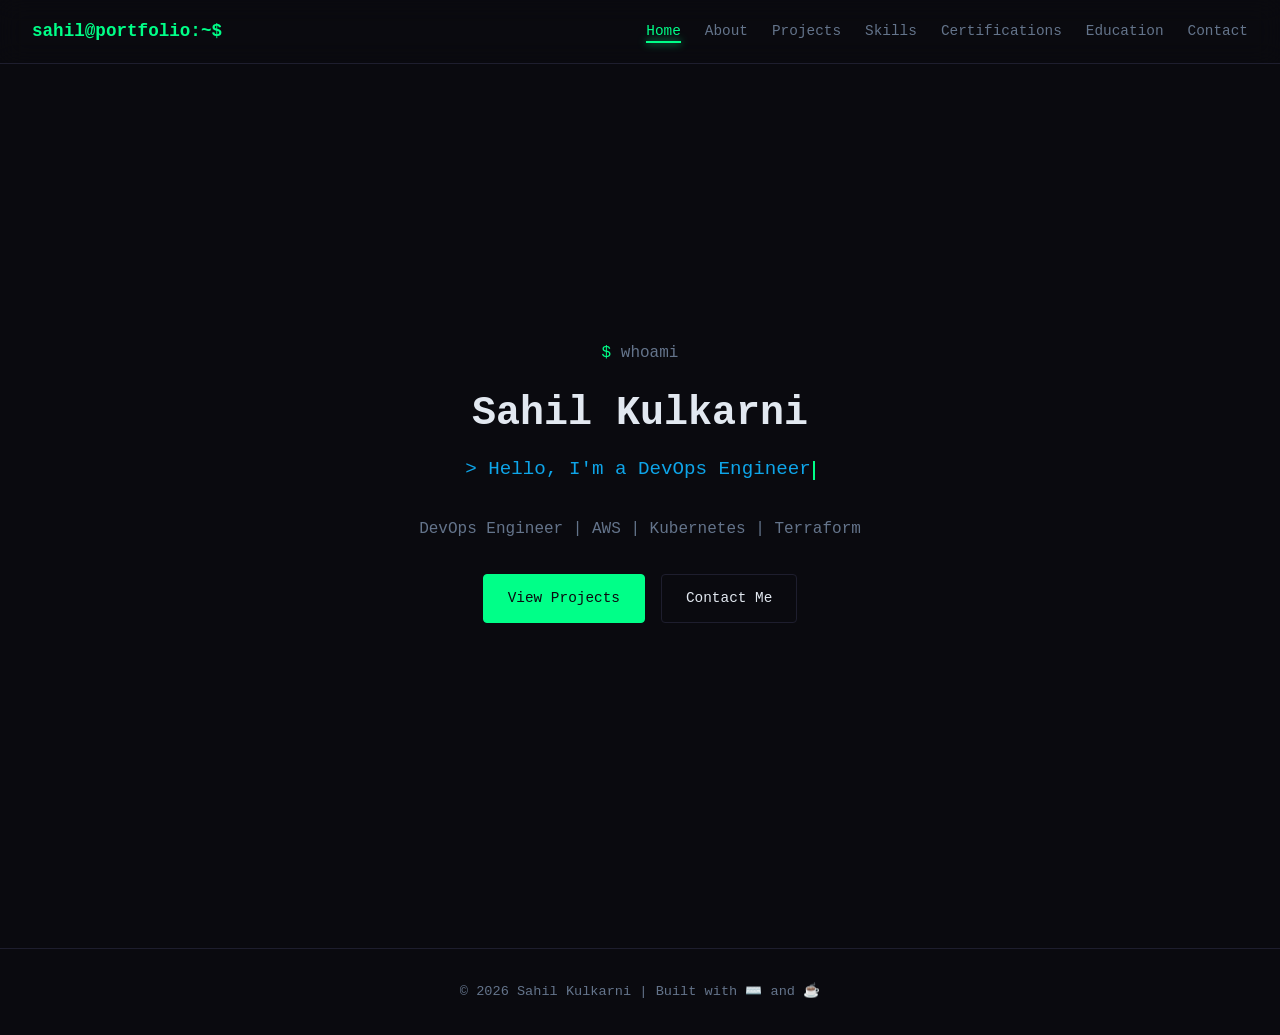
==== index.html @ b1fd4d97 "feat: initial portfolio website Multi-page static portfolio for Sahil Kulkarni (DevOps Engineer). Bu" ====
<!DOCTYPE html>
<html lang="en">
<head>
  <meta charset="UTF-8">
  <meta name="viewport" content="width=device-width, initial-scale=1.0">
  <title>Sahil Kulkarni | DevOps Engineer</title>
  <link rel="stylesheet" href="css/style.css">
</head>
<body>
  <nav class="nav">
    <div class="nav-logo">sahil@portfolio:~$</div>
    <button class="nav-toggle" id="navToggle">&#9776;</button>
    <ul class="nav-links" id="navLinks">
      <li><a href="index.html">Home</a></li>
      <li><a href="about.html">About</a></li>
      <li><a href="projects.html">Projects</a></li>
      <li><a href="skills.html">Skills</a></li>
      <li><a href="certifications.html">Certifications</a></li>
      <li><a href="education.html">Education</a></li>
      <li><a href="contact.html">Contact</a></li>
    </ul>
  </nav>

  <main class="main">
    <section class="hero">
      <div class="hero-terminal"><span>$</span> whoami</div>
      <h1 class="hero-title">Sahil Kulkarni</h1>
      <p class="hero-subtitle"><span id="typed-text"></span><span class="typing-cursor"></span></p>
      <p style="color: var(--text-muted); margin-bottom: 2rem;">DevOps Engineer | AWS | Kubernetes | Terraform</p>
      <div class="hero-cta">
        <a href="projects.html" class="btn btn-primary">View Projects</a>
        <a href="contact.html" class="btn btn-outline">Contact Me</a>
      </div>
    </section>
  </main>

  <footer class="footer">
    <p>&copy; 2026 Sahil Kulkarni | Built with &#9000;&#65039; and &#9749;</p>
  </footer>

  <script src="js/main.js"></script>
</body>
</html>
---- css/style.css ----
:root {
  --bg-primary: #0a0a0f;
  --bg-secondary: #13131a;
  --border-color: #1e1e2e;
  --accent-primary: #00ff88;
  --accent-secondary: #0ea5e9;
  --text-primary: #e2e8f0;
  --text-muted: #64748b;
  --font-mono: 'SF Mono', 'Fira Code', 'Cascadia Code', 'JetBrains Mono', Consolas, monospace;
  --nav-height: 64px;
}

* { margin: 0; padding: 0; box-sizing: border-box; }

body {
  font-family: var(--font-mono);
  background: var(--bg-primary);
  color: var(--text-primary);
  line-height: 1.6;
  min-height: 100vh;
}

.nav {
  position: fixed;
  top: 0;
  width: 100%;
  height: var(--nav-height);
  background: rgba(10, 10, 15, 0.8);
  backdrop-filter: blur(12px);
  -webkit-backdrop-filter: blur(12px);
  border-bottom: 1px solid var(--border-color);
  z-index: 1000;
  display: flex;
  align-items: center;
  justify-content: space-between;
  padding: 0 2rem;
}

.nav-logo {
  color: var(--accent-primary);
  font-weight: bold;
  font-size: 1.1rem;
}

.nav-links { display: flex; gap: 1.5rem; list-style: none; }

.nav-links a {
  color: var(--text-muted);
  text-decoration: none;
  font-size: 0.9rem;
  transition: color 0.2s;
  position: relative;
}

.nav-links a:hover, .nav-links a.active { color: var(--accent-primary); }

.nav-links a.active::after {
  content: '';
  position: absolute;
  bottom: -4px;
  left: 0;
  right: 0;
  height: 2px;
  background: var(--accent-primary);
  box-shadow: 0 0 8px var(--accent-primary);
}

.nav-toggle {
  display: none;
  cursor: pointer;
  color: var(--text-primary);
  font-size: 1.5rem;
  background: none;
  border: none;
  font-family: var(--font-mono);
}

.main { margin-top: var(--nav-height); min-height: calc(100vh - var(--nav-height)); }

.container { max-width: 1100px; margin: 0 auto; padding: 2rem; }

.hero {
  display: flex;
  flex-direction: column;
  justify-content: center;
  align-items: center;
  min-height: calc(100vh - var(--nav-height));
  text-align: center;
  padding: 2rem;
}

.hero-terminal {
  font-size: 1rem;
  color: var(--text-muted);
  margin-bottom: 1rem;
}

.hero-terminal span { color: var(--accent-primary); }

.hero-title {
  font-size: 2.5rem;
  font-weight: bold;
  margin-bottom: 0.5rem;
}

.hero-subtitle {
  font-size: 1.2rem;
  color: var(--accent-secondary);
  margin-bottom: 2rem;
  min-height: 1.8rem;
}

.hero-cta { display: flex; gap: 1rem; flex-wrap: wrap; justify-content: center; }

.btn {
  display: inline-block;
  padding: 0.75rem 1.5rem;
  border-radius: 4px;
  text-decoration: none;
  font-family: var(--font-mono);
  font-size: 0.9rem;
  cursor: pointer;
  transition: all 0.2s;
  border: 1px solid transparent;
}

.btn-primary {
  background: var(--accent-primary);
  color: var(--bg-primary);
  border-color: var(--accent-primary);
}

.btn-primary:hover { box-shadow: 0 0 16px var(--accent-primary); }

.btn-outline {
  background: transparent;
  color: var(--text-primary);
  border-color: var(--border-color);
}

.btn-outline:hover { border-color: var(--accent-primary); color: var(--accent-primary); }

.page-header { padding: 2rem 0 2rem; text-align: center; }

.page-header h1 { font-size: 2rem; margin-bottom: 0.5rem; }

.page-header h1 span { color: var(--accent-primary); }

.page-header p { color: var(--text-muted); }

.card {
  background: var(--bg-secondary);
  border: 1px solid var(--border-color);
  border-radius: 8px;
  padding: 1.5rem;
  margin-bottom: 1.5rem;
  transition: border-color 0.2s, box-shadow 0.2s;
}

.card:hover { border-color: var(--accent-primary); box-shadow: 0 0 12px rgba(0, 255, 136, 0.1); }

.card-title { font-size: 1.2rem; font-weight: bold; margin-bottom: 0.75rem; }

.card-body { color: var(--text-primary); line-height: 1.7; }

.card-meta { color: var(--text-muted); font-size: 0.85rem; margin-bottom: 0.75rem; }

.tags { display: flex; flex-wrap: wrap; gap: 0.5rem; margin: 0.75rem 0; }

.tag {
  display: inline-block;
  padding: 0.25rem 0.75rem;
  background: rgba(0, 255, 136, 0.1);
  color: var(--accent-primary);
  border: 1px solid rgba(0, 255, 136, 0.2);
  border-radius: 4px;
  font-size: 0.8rem;
}

.skill-category { margin-bottom: 2rem; }

.skill-category h3 {
  color: var(--accent-secondary);
  margin-bottom: 0.75rem;
  font-size: 0.95rem;
  text-transform: uppercase;
  letter-spacing: 1px;
}

.skill-grid { display: flex; flex-wrap: wrap; gap: 0.5rem; }

.contact-form { max-width: 600px; margin: 0 auto; }

.form-group { margin-bottom: 1.5rem; }

.form-group label {
  display: block;
  margin-bottom: 0.5rem;
  color: var(--text-muted);
  font-size: 0.85rem;
}

.form-group input, .form-group textarea {
  width: 100%;
  padding: 0.75rem;
  background: var(--bg-secondary);
  border: 1px solid var(--border-color);
  border-radius: 4px;
  color: var(--text-primary);
  font-family: var(--font-mono);
  font-size: 0.9rem;
  transition: border-color 0.2s;
}

.form-group input:focus, .form-group textarea:focus {
  outline: none;
  border-color: var(--accent-primary);
}

.form-group textarea { min-height: 120px; resize: vertical; }

.social-links {
  margin-top: 2rem;
  text-align: center;
}

.social-links p { color: var(--text-muted); margin-bottom: 1rem; }

.social-row { display: flex; gap: 1rem; justify-content: center; flex-wrap: wrap; }

.footer {
  text-align: center;
  padding: 2rem;
  border-top: 1px solid var(--border-color);
  color: var(--text-muted);
  font-size: 0.85rem;
  margin-top: 3rem;
}

@media (max-width: 768px) {
  .nav-links {
    display: none;
    position: absolute;
    top: var(--nav-height);
    left: 0;
    right: 0;
    background: var(--bg-secondary);
    flex-direction: column;
    padding: 1rem;
    border-bottom: 1px solid var(--border-color);
  }

  .nav-links.open { display: flex; }

  .nav-toggle { display: block; }

  .hero-title { font-size: 1.8rem; }

  .hero-subtitle { font-size: 1rem; }

  .container { padding: 1.5rem; }

  .about-grid { grid-template-columns: 1fr !important; }
}

.typing-cursor {
  display: inline-block;
  width: 2px;
  height: 1em;
  background: var(--accent-primary);
  margin-left: 2px;
  animation: blink 0.8s step-end infinite;
  vertical-align: text-bottom;
}

@keyframes blink { 50% { opacity: 0; } }

.fade-in {
  opacity: 0;
  transform: translateY(16px);
  transition: opacity 0.5s, transform 0.5s;
}

.fade-in.visible { opacity: 1; transform: translateY(0); }
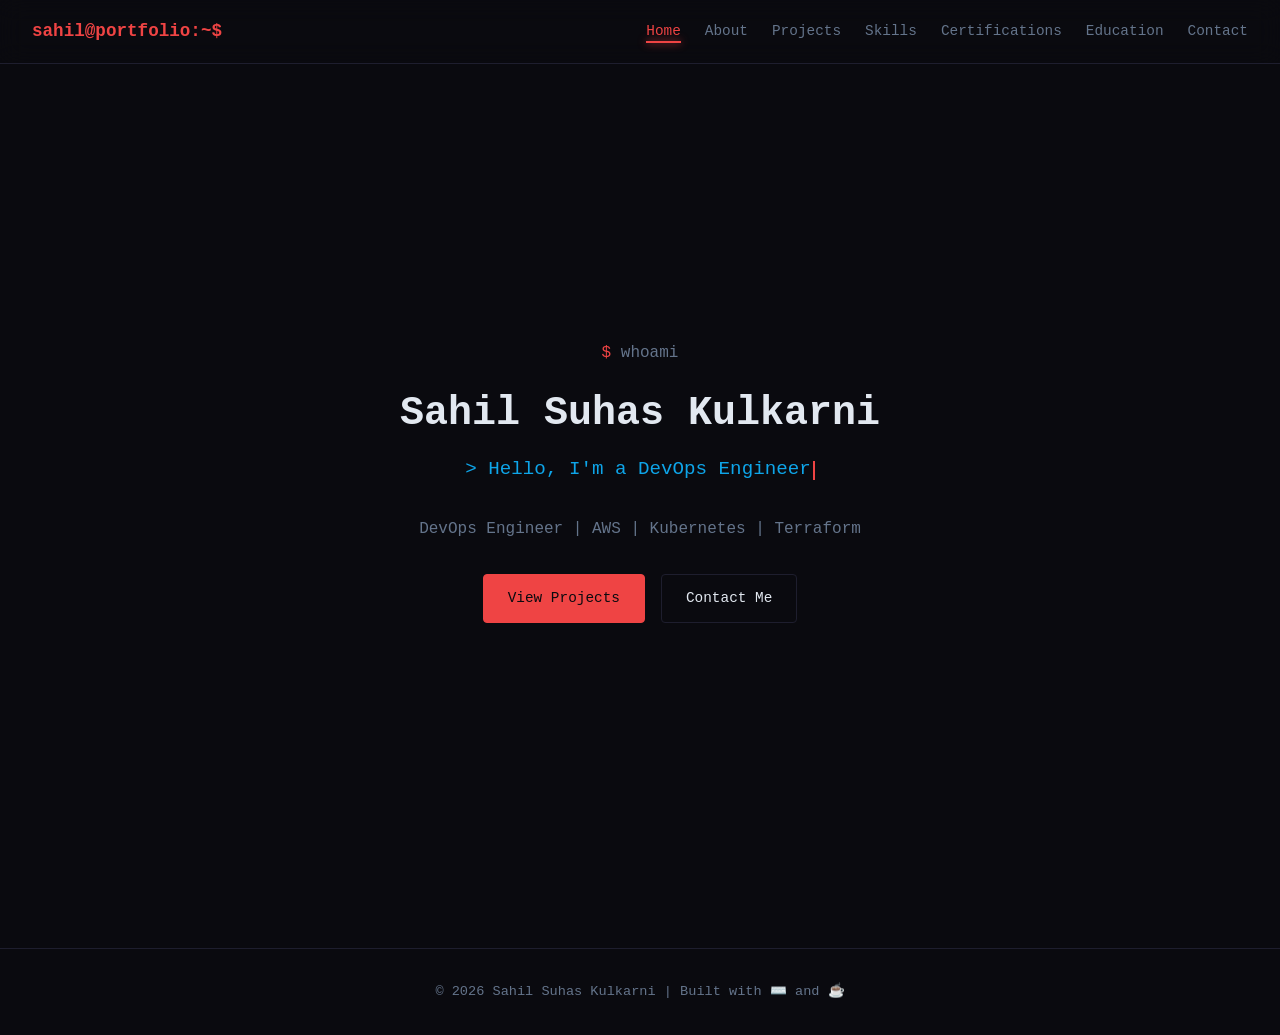
==== commit 77d68ecb: "feat: change primary accent to red" ====
--- a/index.html
+++ b/index.html
@@ -3,7 +3,7 @@
 <head>
   <meta charset="UTF-8">
   <meta name="viewport" content="width=device-width, initial-scale=1.0">
-  <title>Sahil Kulkarni | DevOps Engineer</title>
+  <title>Sahil Suhas Kulkarni | DevOps Engineer</title>
   <link rel="stylesheet" href="css/style.css">
 </head>
 <body>
@@ -24,7 +24,7 @@
   <main class="main">
     <section class="hero">
       <div class="hero-terminal"><span>$</span> whoami</div>
-      <h1 class="hero-title">Sahil Kulkarni</h1>
+      <h1 class="hero-title">Sahil Suhas Kulkarni</h1>
       <p class="hero-subtitle"><span id="typed-text"></span><span class="typing-cursor"></span></p>
       <p style="color: var(--text-muted); margin-bottom: 2rem;">DevOps Engineer | AWS | Kubernetes | Terraform</p>
       <div class="hero-cta">
@@ -35,7 +35,7 @@
   </main>
 
   <footer class="footer">
-    <p>&copy; 2026 Sahil Kulkarni | Built with &#9000;&#65039; and &#9749;</p>
+    <p>&copy; 2026 Sahil Suhas Kulkarni | Built with &#9000;&#65039; and &#9749;</p>
   </footer>
 
   <script src="js/main.js"></script>
--- a/css/style.css
+++ b/css/style.css
@@ -2,7 +2,7 @@
   --bg-primary: #0a0a0f;
   --bg-secondary: #13131a;
   --border-color: #1e1e2e;
-  --accent-primary: #00ff88;
+  --accent-primary: #ef4444;
   --accent-secondary: #0ea5e9;
   --text-primary: #e2e8f0;
   --text-muted: #64748b;
@@ -157,7 +157,7 @@
   transition: border-color 0.2s, box-shadow 0.2s;
 }
 
-.card:hover { border-color: var(--accent-primary); box-shadow: 0 0 12px rgba(0, 255, 136, 0.1); }
+.card:hover { border-color: var(--accent-primary); box-shadow: 0 0 12px rgba(239, 68, 68, 0.1); }
 
 .card-title { font-size: 1.2rem; font-weight: bold; margin-bottom: 0.75rem; }
 
@@ -170,9 +170,9 @@
 .tag {
   display: inline-block;
   padding: 0.25rem 0.75rem;
-  background: rgba(0, 255, 136, 0.1);
+  background: rgba(239, 68, 68, 0.1);
   color: var(--accent-primary);
-  border: 1px solid rgba(0, 255, 136, 0.2);
+  border: 1px solid rgba(239, 68, 68, 0.2);
   border-radius: 4px;
   font-size: 0.8rem;
 }
